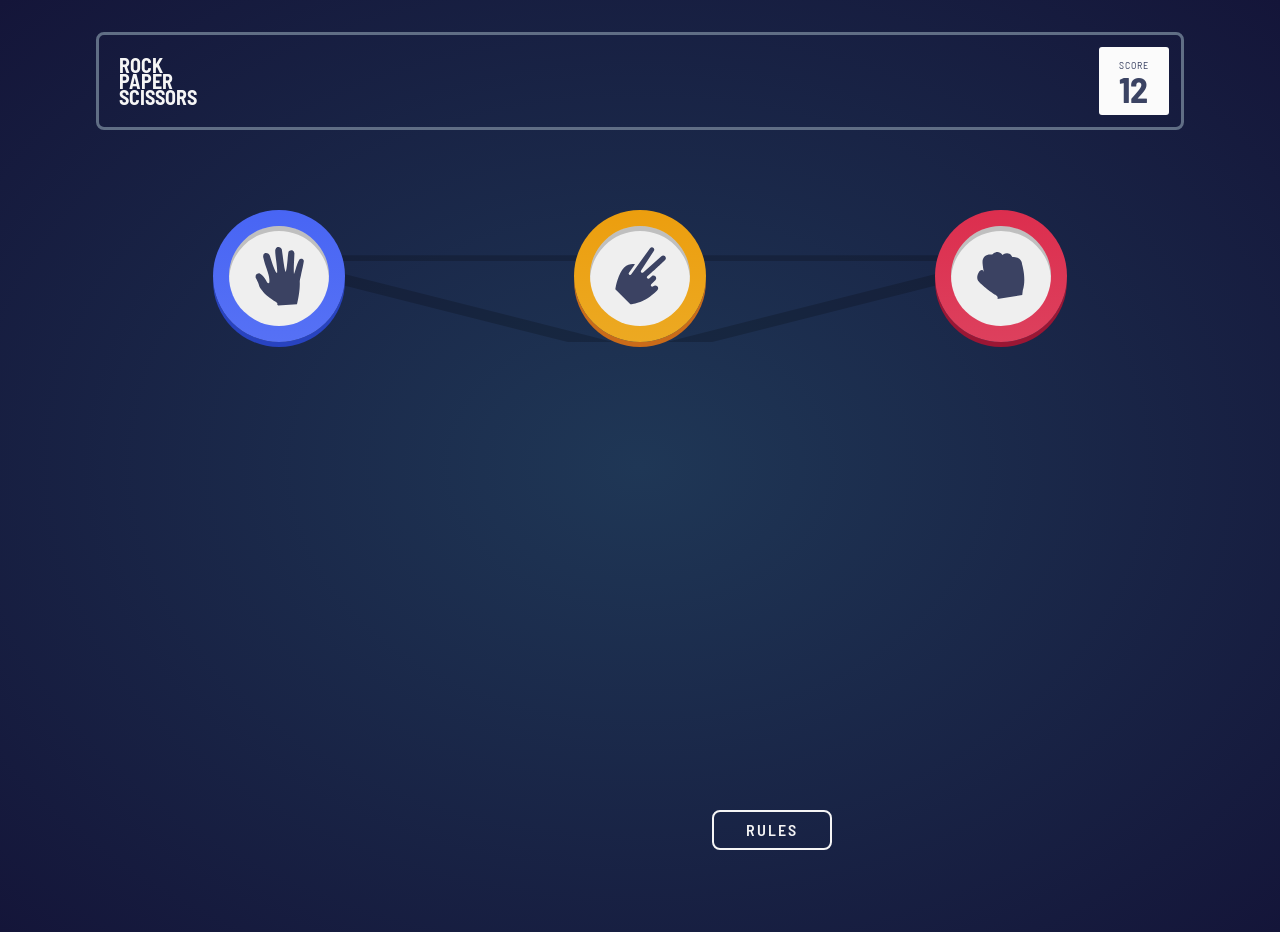
==== (pi-xlz) -- soln/index.html @ d6404789 "rock-paper-scissors mobile-design player options page done" ====
<!DOCTYPE html>
<html lang="en">
<head>
    <meta charset="UTF-8">
    <meta http-equiv="X-UA-Compatible" content="IE=edge">
    <meta name="viewport" content="width=device-width, initial-scale=1.0">
    <title>Frontend Mentor | Rock, Paper, Scissors</title>
    <link rel="icon" type="image/png" sizes="32x32" href="./images/favicon-32x32.png">
    <link rel="stylesheet" href="reset.css">
    <link rel="stylesheet" href="main.css">
    <script src="scripts.js" defer></script>
</head>
<body>
    <div class="rules-modal" hidden>
        <div class="rules-container">
            <svg xmlns="http://www.w3.org/2000/svg" width="304" height="270">
                <defs>
                    <linearGradient id="a" x1="50%" x2="50%" y1="0%" y2="100%">
                        <stop offset="0%" stop-color="#FFF" stop-opacity=".097" />
                        <stop offset="100%" stop-color="#FFF" stop-opacity="0" />
                    </linearGradient>
                    <linearGradient id="b" x1="50%" x2="50%" y1="0%" y2="100%">
                        <stop offset="0%" stop-color="#FFF" stop-opacity=".097" />
                        <stop offset="100%" stop-color="#FFF" stop-opacity="0" />
                    </linearGradient>
                </defs>
                <g fill="none" fill-rule="evenodd">
                    <ellipse cx="53.189" cy="54.815" fill="#B1B4C5" rx="53.189" ry="54.815" />
                    <ellipse cx="53.189" cy="52.385" fill="url(#a)" rx="53.189" ry="52.385" />
                    <g transform="translate(12.357 12.421)">
                        <ellipse cx="40.832" cy="41.044" fill="#E1E4ED" rx="40.832" ry="41.044" />
                        <path fill="#8A90AC" fill-rule="nonzero"
                            d="M56.697 30.417a2.125 2.125 0 00-.904-.146c-.417.03-.755.201-.955.481-1.177 1.666-2.141 4.81-2.919 7.337-.357 1.169-.836 2.733-1.183 3.475-.362-2.08.047-9.697.206-12.63l.002-.047c.11-2.038.125-2.396.1-2.553-.174-1.118-.618-1.852-1.319-2.18-.708-.333-1.629-.186-2.62.417-.497.303-.635 1.345-1.061 6.067l-.002.02c-.235 2.595-.776 8.568-1.441 9.563-.75-1.392-1.784-9.3-2.23-12.722-.312-2.397-.494-3.774-.616-4.19-.257-.87-1.343-1.611-2.418-1.653-.895-.044-1.629.415-1.98 1.214-.655.736-.423 3.179.302 8.964.344 2.754 1.056 8.441.608 9.08-.893-.099-2.427-3.661-4.559-10.592-.598-1.942-.783-2.525-.967-2.78-.362-.891-1.593-1.578-2.696-1.5a2.314 2.314 0 00-.277.036c-.578.116-1.896.653-1.615 3.13.779 3.435 1.624 5.957 2.445 8.405l.016.05c.491 1.465.955 2.85 1.387 4.388 1.016 3.63.621 5.882.616 5.907-.034.232-.105.374-.211.423a.405.405 0 01-.143.033c-.322.023-.805-.193-1.055-.333-.568-1.098-3.4-6.33-5.967-7.055L25.15 41l-.093.008c-.942.09-1.634.45-2.057 1.068-.67.978-.393 2.224-.325 2.474l.038.09c.02.037 2.079 3.825 2.397 5.587.275 1.511 1.696 3.148 2.838 4.464l.047.054c.373.43.695.802.948 1.146 3.316 3.492 8.558 6.428 8.601 6.452.654.487 1.018.958 1.056 1.363a.595.595 0 01-.117.43l-.114.12.725.711 13.832-.98.59-2.73c1.823-7.705 1.442-14.275 1.436-14.319.007-.242.518-2.58.93-4.468l.011-.048c.82-3.763 1.838-8.444 2.034-10.225.085-.761-.398-1.46-1.23-1.779z" />
                    </g>
                    <g transform="translate(196)">
                        <ellipse cx="53.686" cy="54.815" fill="#B1B4C5" rx="53.686" ry="54.815" />
                        <ellipse cx="53.686" cy="52.385" fill="url(#b)" rx="53.686" ry="52.385" />
                        <g transform="translate(12.473 12.421)">
                            <ellipse cx="41.214" cy="41.044" fill="#E1E4ED" rx="41.214"
                                ry="41.044" />
                            <path fill="#8A90AC" fill-rule="nonzero"
                                d="M30.455 40.692l4.451-6.234c-1.85-.307-5.248-.375-8.031 2.397-4.388 4.37-6.165 13.809-6.535 16.093l11.15 11.105c2.008-.17 10.896-1.353 19.46-9.881.09-.184 2.177-1.72.471-3.418-.814-.81-2.162-.796-2.993.033a1.051 1.051 0 01-1.497.015 1.04 1.04 0 01.015-1.49l3.026-3.014c1.538-1.532.089-4.116-2.058-3.495l-2.477 2.112a1.065 1.065 0 01-1.497-.103c-.384-.443-.302-1.114.135-1.492 8.654-7.562 7.39-6.65 12.958-11.848 2.08-1.725-.536-4.776-2.586-3.03L40.978 40.506a1.051 1.051 0 01-1.378-.015c-.445-.383-.455-.934-.164-1.37l9.395-14.545c1.373-1.852-1.33-3.91-2.776-2.042L32.164 41.881a1.05 1.05 0 01-1.47.255 1.02 1.02 0 01-.24-1.444z" />
                        </g>
                    </g>
                    <g transform="translate(98 160)">
                        <ellipse cx="53.686" cy="54.815" fill="#B1B4C5" rx="53.686" ry="54.815" />
                        <ellipse cx="53.686" cy="52.385" fill="url(#b)" rx="53.686" ry="52.385" />
                        <g transform="translate(12.473 12.421)">
                            <ellipse cx="41.214" cy="41.044" fill="#E1E4ED" rx="41.214"
                                ry="41.044" />
                            <path fill="#8A90AC" fill-rule="nonzero"
                                d="M57.179 35.15c-.475-5.997-7.208-5.385-7.208-5.385-2.842-5.01-7.281-1.381-7.281-1.381-3.41-4.911-7.687-.36-7.687-.36-7.373-.796-7.087 5.234-7.087 5.234-.173 1.917 1.04 7.847 1.04 7.847-1.094-3.418-3.467-.581-3.467-.581-2.917 4.502-.721 6.967-.721 6.967 3.947 4.626 12.357 10.18 12.357 10.18 3.046 1.745 1.757 3.3 1.757 3.3l18.42-3.044.424-3.494c2.8-8.472-.547-19.284-.547-19.284z" />
                        </g>
                    </g><text fill="#B1B4C5"
                        font-family="BarlowSemiCondensed-Bold, Barlow Semi Condensed" font-size="13"
                        font-style="condensed" font-weight="bold">
                        <tspan x="134" y="31">BEATS</tspan>
                    </text><text fill="#B1B4C5"
                        font-family="BarlowSemiCondensed-Bold, Barlow Semi Condensed" font-size="13"
                        font-style="condensed" font-weight="bold">
                        <tspan x="40" y="147">BEATS</tspan>
                    </text><text fill="#B1B4C5"
                        font-family="BarlowSemiCondensed-Bold, Barlow Semi Condensed" font-size="13"
                        font-style="condensed" font-weight="bold">
                        <tspan x="235" y="147">BEATS</tspan>
                    </text>
                    <g fill="#B1B4C5" transform="matrix(-1 0 0 1 177 39)">
                        <rect width="50" height="4" y="10" rx="2" />
                        <path
                            d="M41.963 2.015l8.59 8.728c.716.727.71 1.896-.013 2.616a1.833 1.833 0 01-2.6-.013l-8.59-8.728a1.855 1.855 0 01.013-2.616 1.833 1.833 0 012.6.013z" />
                        <path
                            d="M39.35 19.382l8.59-8.728a1.833 1.833 0 012.6-.013c.723.72.729 1.889.013 2.616l-8.59 8.728a1.833 1.833 0 01-2.6.013 1.855 1.855 0 01-.013-2.616z" />
                    </g>
                    <g fill="#B1B4C5" transform="scale(1 -1) rotate(-55 -82.574 -131.195)">
                        <rect width="50" height="4" y="10" rx="2" />
                        <path
                            d="M41.963 2.015l8.59 8.728c.716.727.71 1.896-.013 2.616a1.833 1.833 0 01-2.6-.013l-8.59-8.728a1.855 1.855 0 01.013-2.616 1.833 1.833 0 012.6.013z" />
                        <path
                            d="M39.35 19.382l8.59-8.728a1.833 1.833 0 012.6-.013c.723.72.729 1.889.013 2.616l-8.59 8.728a1.833 1.833 0 01-2.6.013 1.855 1.855 0 01-.013-2.616z" />
                    </g>
                    <g fill="#B1B4C5" transform="rotate(-55 240.022 -103.651)">
                        <rect width="50" height="4" y="10" rx="2" />
                        <path
                            d="M41.963 2.015l8.59 8.728c.716.727.71 1.896-.013 2.616a1.833 1.833 0 01-2.6-.013l-8.59-8.728a1.855 1.855 0 01.013-2.616 1.833 1.833 0 012.6.013z" />
                        <path
                            d="M39.35 19.382l8.59-8.728a1.833 1.833 0 012.6-.013c.723.72.729 1.889.013 2.616l-8.59 8.728a1.833 1.833 0 01-2.6.013 1.855 1.855 0 01-.013-2.616z" />
                    </g>
                </g>
            </svg>
        </div>
    </div>
    <!-- Scoreboard -->
    <header class="header scoreboard">
        <div class="title">
            <span>ROCK</span>
            <span>PAPER</span>
            <span>SCISSORS</span>
        </div>
        <div class="score">
            <span>SCORE</span>
            <h1 id="score-count" class="heading">12</h1>
        </div>
    </header>
    <!-- Playground -->
    <main>
        <!-- Options Page -->
        <div class="section player-options__page">
            <div class="wrapper paper">
                <button class="option">
                    <svg xmlns="http://www.w3.org/2000/svg" width="49" height="59">
                        <path fill="#3B4262"
                            d="M47.125 11.832a2.922 2.922 0 00-1.232-.198c-.57.04-1.029.271-1.302.65-1.604 2.248-2.919 6.493-3.979 9.905-.486 1.577-1.14 3.688-1.612 4.69-.493-2.807.064-13.09.28-17.05l.003-.064c.15-2.751.17-3.234.138-3.446-.238-1.509-.843-2.5-1.799-2.943-.966-.45-2.22-.25-3.572.563-.677.41-.865 1.816-1.446 8.19l-.002.028c-.32 3.502-1.058 11.566-1.965 12.91-1.023-1.88-2.431-12.555-3.039-17.176-.425-3.236-.673-5.094-.84-5.655-.35-1.176-1.83-2.176-3.295-2.232-1.22-.06-2.22.56-2.698 1.638-.894.995-.578 4.292.41 12.102.47 3.718 1.44 11.395.83 12.257-1.219-.133-3.31-4.942-6.215-14.299-.816-2.62-1.068-3.408-1.318-3.753-.494-1.202-2.172-2.129-3.676-2.024a3.183 3.183 0 00-.377.049c-.787.156-2.584.881-2.2 4.226 1.06 4.637 2.213 8.041 3.331 11.346l.023.066c.669 1.98 1.302 3.85 1.89 5.925 1.385 4.9.846 7.94.84 7.975-.046.312-.143.503-.288.57a.556.556 0 01-.195.045c-.44.03-1.098-.26-1.437-.45-.776-1.482-4.636-8.544-8.134-9.524l-.126-.037-.127.012c-1.283.121-2.226.606-2.803 1.441-.914 1.32-.535 3.002-.444 3.34l.052.12c.028.051 2.834 5.165 3.268 7.544.374 2.04 2.311 4.25 3.869 6.026l.064.073c.508.58.946 1.083 1.292 1.548 4.519 4.713 11.665 8.677 11.723 8.71.892.657 1.387 1.293 1.44 1.84a.798.798 0 01-.16.58l-.155.162.988.96 18.853-1.324.804-3.684c2.486-10.402 1.967-19.272 1.958-19.33.01-.327.706-3.483 1.266-6.033l.017-.065c1.117-5.08 2.505-11.4 2.772-13.803.116-1.028-.542-1.972-1.675-2.401z" />
                    </svg>
                </button>
            </div>
            <div class="wrapper scissors">
                <button class="option">
                    <svg xmlns="http://www.w3.org/2000/svg" width="51" height="58">
                        <path fill="#3B4262"
                            d="M13.971 25.702l6.012-8.415c-2.499-.415-7.088-.507-10.846 3.235C3.212 26.421.812 39.163.312 42.248L15.37 57.24c2.711-.232 14.713-1.827 26.279-13.34.122-.249 2.94-2.321.636-4.614-1.1-1.095-2.919-1.074-4.042.044-.572.57-1.461.577-2.021.02-.56-.557-.552-1.443.02-2.012l4.087-4.069c2.076-2.067.119-5.555-2.78-4.717l-3.345 2.851c-.611.53-1.52.439-2.022-.14-.519-.597-.408-1.503.183-2.013 11.687-10.208 9.98-8.979 17.5-15.995 2.809-2.329-.725-6.447-3.493-4.09L28.182 25.45c-.529.448-1.34.457-1.86-.02-.601-.517-.615-1.262-.222-1.85L38.787 3.944c1.854-2.5-1.795-5.277-3.749-2.757L16.28 27.307c-.452.65-1.364.8-1.985.345a1.377 1.377 0 01-.323-1.95z" />
                    </svg>
                </button>
            </div>
            <div class="wrapper rock">
                <button class="option">
                    <svg xmlns="http://www.w3.org/2000/svg" width="48" height="48">
                        <path fill="#3B4262"
                            d="M45.06 12.22c-.642-8.096-9.734-7.269-9.734-7.269-3.837-6.765-9.832-1.865-9.832-1.865-4.606-6.63-10.38-.486-10.38-.486-9.957-1.074-9.571 7.066-9.571 7.066-.234 2.588 1.403 10.593 1.403 10.593-1.477-4.614-4.68-.784-4.68-.784-3.94 6.078-.975 9.405-.975 9.405 5.33 6.246 16.688 13.743 16.688 13.743 4.113 2.356 2.373 4.457 2.373 4.457l24.876-4.11.571-4.718c3.782-11.436-.739-26.032-.739-26.032z" />
                    </svg>
                </button>
            </div>
        </div>
        <!-- Evaluation Page -->
        <div class="section evaluation-page" hidden>
            <!-- Choices Section -->
            <div class="picked-options">
                <div class="player1">
                    <button class="option paper">
                        <svg xmlns="http://www.w3.org/2000/svg" width="49" height="59">
                            <path fill="#3B4262"
                                d="M47.125 11.832a2.922 2.922 0 00-1.232-.198c-.57.04-1.029.271-1.302.65-1.604 2.248-2.919 6.493-3.979 9.905-.486 1.577-1.14 3.688-1.612 4.69-.493-2.807.064-13.09.28-17.05l.003-.064c.15-2.751.17-3.234.138-3.446-.238-1.509-.843-2.5-1.799-2.943-.966-.45-2.22-.25-3.572.563-.677.41-.865 1.816-1.446 8.19l-.002.028c-.32 3.502-1.058 11.566-1.965 12.91-1.023-1.88-2.431-12.555-3.039-17.176-.425-3.236-.673-5.094-.84-5.655-.35-1.176-1.83-2.176-3.295-2.232-1.22-.06-2.22.56-2.698 1.638-.894.995-.578 4.292.41 12.102.47 3.718 1.44 11.395.83 12.257-1.219-.133-3.31-4.942-6.215-14.299-.816-2.62-1.068-3.408-1.318-3.753-.494-1.202-2.172-2.129-3.676-2.024a3.183 3.183 0 00-.377.049c-.787.156-2.584.881-2.2 4.226 1.06 4.637 2.213 8.041 3.331 11.346l.023.066c.669 1.98 1.302 3.85 1.89 5.925 1.385 4.9.846 7.94.84 7.975-.046.312-.143.503-.288.57a.556.556 0 01-.195.045c-.44.03-1.098-.26-1.437-.45-.776-1.482-4.636-8.544-8.134-9.524l-.126-.037-.127.012c-1.283.121-2.226.606-2.803 1.441-.914 1.32-.535 3.002-.444 3.34l.052.12c.028.051 2.834 5.165 3.268 7.544.374 2.04 2.311 4.25 3.869 6.026l.064.073c.508.58.946 1.083 1.292 1.548 4.519 4.713 11.665 8.677 11.723 8.71.892.657 1.387 1.293 1.44 1.84a.798.798 0 01-.16.58l-.155.162.988.96 18.853-1.324.804-3.684c2.486-10.402 1.967-19.272 1.958-19.33.01-.327.706-3.483 1.266-6.033l.017-.065c1.117-5.08 2.505-11.4 2.772-13.803.116-1.028-.542-1.972-1.675-2.401z" />
                        </svg>
                    </button>
                </div>
                <div class="computer">
                    <button class="option scissors">
                        <svg xmlns="http://www.w3.org/2000/svg" width="51" height="58">
                            <path fill="#3B4262"
                                d="M13.971 25.702l6.012-8.415c-2.499-.415-7.088-.507-10.846 3.235C3.212 26.421.812 39.163.312 42.248L15.37 57.24c2.711-.232 14.713-1.827 26.279-13.34.122-.249 2.94-2.321.636-4.614-1.1-1.095-2.919-1.074-4.042.044-.572.57-1.461.577-2.021.02-.56-.557-.552-1.443.02-2.012l4.087-4.069c2.076-2.067.119-5.555-2.78-4.717l-3.345 2.851c-.611.53-1.52.439-2.022-.14-.519-.597-.408-1.503.183-2.013 11.687-10.208 9.98-8.979 17.5-15.995 2.809-2.329-.725-6.447-3.493-4.09L28.182 25.45c-.529.448-1.34.457-1.86-.02-.601-.517-.615-1.262-.222-1.85L38.787 3.944c1.854-2.5-1.795-5.277-3.749-2.757L16.28 27.307c-.452.65-1.364.8-1.985.345a1.377 1.377 0 01-.323-1.95z" />
                        </svg>
                    </button>
                </div>
            </div>
            <!-- Results Section -->
            <div class="results">
                <h2 class="heading result-text">You Lose</h2>
                <button class="play-again"> Play Again</button>
            </div>
        </div>
        <!-- Game Rules Button -->
        <div class="rules-btn">
            <span>Rules</span>
        </div>
    </main>
    <!-- <footer></footer> -->
</body>
</html>
---- (pi-xlz) -- soln/main.css ----
/*
===============
Fonts
===============
*/
@import url('https://fonts.googleapis.com/css2?family=Barlow+Semi+Condensed:wght@600;700&display=swap');

/*
===============
Variables
===============
*/
:root {
    /* Primary */
    --Scissors-Gradient: linear-gradient(#ec9e0e, #eca922);
    --Paper-Gradient: linear-gradient(#4865f4, #5671f5);
    --Rock-Gradient: linear-gradient(#dc2e4e, #dd405d);
    --Lizard-Gradient: linear-gradient(#834fe3, #8c5de5);
    --Cyan: linear-gradient(#40b9ce, #52bed1);
    /* Neutral */
    --Dark-Text: #3b4363;
    --Score-Text: #2a46c0;
    --Header-Outline: hsl(217, 16%, 45%);
    /* Background */
    --Background: radial-gradient(#1f3756, #141539);
}

/*
===============
Global styles
===============
*/
*,
*:after,
*:before {
    box-sizing: border-box;
}

body {
    overflow-x: hidden;
    height: 100vh;
    font-family: 'Barlow Semi Condensed', sans-serif;
    color: whitesmoke;
    background: var(--Background);
}

svg {
    max-width: 100%;
    display: block;
}

/*
===============
Header / Scoreboard
===============
*/
.header {
    width: 85%;
    border: 3px solid var(--Header-Outline);
    border-radius: 8px;
    display: flex;
    justify-content: space-between;
    align-items: center;
    margin: 0 auto;
    margin-top: 2rem;
    margin-bottom: 5rem;
    padding: .75rem;
    padding-left: 1.25rem;
}

.header .title {
    display: flex;
    flex-direction: column;
    line-height: 16px;
    font-size: 1.25rem;
    font-weight: 700;
}

.header .score {
    background: #FBFBFB;
    color: var(--Dark-Text);
    /* padding: 1rem; */
    padding: .5rem 1.25rem;
    border-radius: 3px;
}

.score span {
    font-size: 10px;
    letter-spacing: 1px;
}

.score #score-count {
    font-size: 2.25rem;
}

/*
===============
Main Content
===============
*/
/* Player Options Page */
.player-options__page {
    background-image: url('./images/bg-triangle.svg');
    background-repeat: no-repeat;
    background-position: center 45px;
    background-size: 65% 80%;
    display: flex;
    justify-content: space-evenly;
    flex-wrap: wrap;
    gap: 1rem;
}

.player-options__page .wrapper {
    padding: 1rem;
    border-radius: 50%;
    cursor: pointer;
}

.player-options__page .wrapper:active {
    box-shadow: none;
    transform: translateY(5px);
}

.player-options__page .rock {
    background: var(--Rock-Gradient);
    box-shadow: 0px 5px 0px 0px #9B1634;
    
}

.player-options__page .scissors {
    background: var(--Scissors-Gradient);
    box-shadow: 0px 5px 0px 0px #CA6B19;
}

.player-options__page .paper {
    background: var(--Paper-Gradient);
    box-shadow: 0px 5px 0px 0px #2843C0;
}

.player-options__page .option {
    cursor: pointer;
    min-height: 6.25rem;
    width: 6.25rem;
    padding: 0;
    border: none;
    border-radius: 50%;
    outline: none;
    display: flex;
    justify-content: center;
    align-items: center;
    box-shadow: inset 0px 5px 0px 0px rgba(0,0,0,0.2);
}

/* Rules Button */
.rules-btn span {
    display: block;
}

.rules-btn {
    position: fixed;
    font-weight: 600;
    text-transform: uppercase;
    letter-spacing: 2px;
    border: 2px solid whitesmoke;
    border-radius: 8px;
    padding: .625rem 2rem;
    display: inline-block;
    right: 35%;
    bottom: 50px;
    cursor: pointer;
}
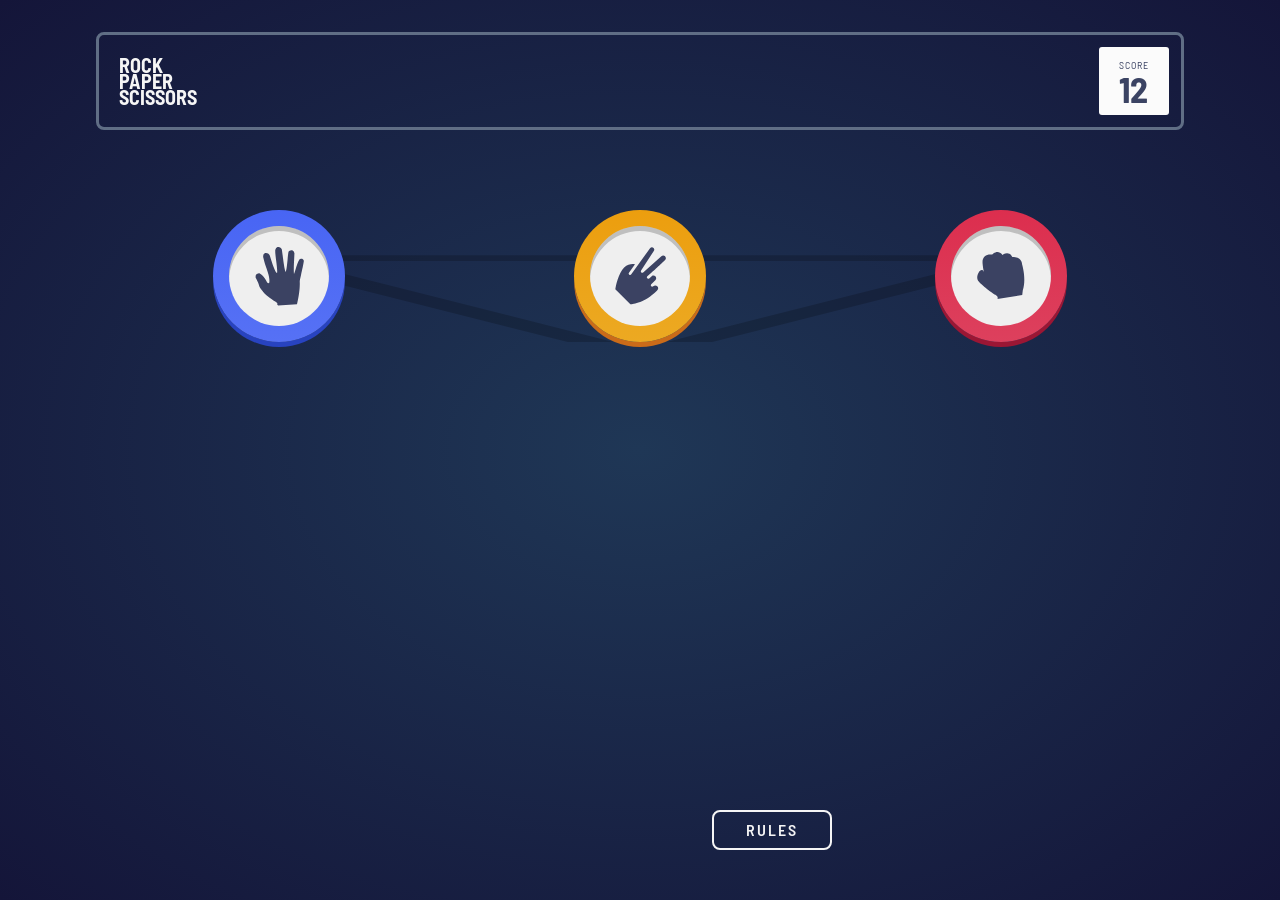
==== commit d98bd768: "Rock Paper Scissors Mobile Design Completed" ====
--- a/(pi-xlz) -- soln/index.html
+++ b/(pi-xlz) -- soln/index.html
@@ -11,8 +11,9 @@
     <script src="scripts.js" defer></script>
 </head>
 <body>
-    <div class="rules-modal" hidden>
-        <div class="rules-container">
+    <div id="rules-modal" class="rules-modal">
+        <h2>Rules</h2>
+        <div class="rules-img__container">
             <svg xmlns="http://www.w3.org/2000/svg" width="304" height="270">
                 <defs>
                     <linearGradient id="a" x1="50%" x2="50%" y1="0%" y2="100%">
@@ -88,19 +89,29 @@
                 </g>
             </svg>
         </div>
+        <div class="close-icon__container">
+            <svg xmlns="http://www.w3.org/2000/svg" width="20" height="20">
+                <path fill="#3B4262" fill-rule="evenodd"
+                    d="M16.97 0l2.122 2.121-7.425 7.425 7.425 7.425-2.121 2.12-7.425-7.424-7.425 7.425L0 16.97l7.425-7.425L0 2.121 2.121 0l7.425 7.425L16.971 0z"
+                    opacity=".25" />
+            </svg>
+        </div>
     </div>
     <!-- Scoreboard -->
-    <header class="header scoreboard">
-        <div class="title">
-            <span>ROCK</span>
-            <span>PAPER</span>
-            <span>SCISSORS</span>
-        </div>
-        <div class="score">
-            <span>SCORE</span>
-            <h1 id="score-count" class="heading">12</h1>
-        </div>
-    </header>
+    <div class="header-wrapper">
+        <!-- for solving margin collapse -->
+        <header class="header scoreboard">
+            <div class="title">
+                <span>ROCK</span>
+                <span>PAPER</span>
+                <span>SCISSORS</span>
+            </div>
+            <div class="score" title="Click to reset Score">
+                <span>SCORE</span>
+                <h1 id="score-count" class="heading">12</h1>
+            </div>
+        </header>
+    </div>
     <!-- Playground -->
     <main>
         <!-- Options Page -->
@@ -134,27 +145,34 @@
         <div class="section evaluation-page" hidden>
             <!-- Choices Section -->
             <div class="picked-options">
-                <div class="player1">
-                    <button class="option paper">
-                        <svg xmlns="http://www.w3.org/2000/svg" width="49" height="59">
-                            <path fill="#3B4262"
-                                d="M47.125 11.832a2.922 2.922 0 00-1.232-.198c-.57.04-1.029.271-1.302.65-1.604 2.248-2.919 6.493-3.979 9.905-.486 1.577-1.14 3.688-1.612 4.69-.493-2.807.064-13.09.28-17.05l.003-.064c.15-2.751.17-3.234.138-3.446-.238-1.509-.843-2.5-1.799-2.943-.966-.45-2.22-.25-3.572.563-.677.41-.865 1.816-1.446 8.19l-.002.028c-.32 3.502-1.058 11.566-1.965 12.91-1.023-1.88-2.431-12.555-3.039-17.176-.425-3.236-.673-5.094-.84-5.655-.35-1.176-1.83-2.176-3.295-2.232-1.22-.06-2.22.56-2.698 1.638-.894.995-.578 4.292.41 12.102.47 3.718 1.44 11.395.83 12.257-1.219-.133-3.31-4.942-6.215-14.299-.816-2.62-1.068-3.408-1.318-3.753-.494-1.202-2.172-2.129-3.676-2.024a3.183 3.183 0 00-.377.049c-.787.156-2.584.881-2.2 4.226 1.06 4.637 2.213 8.041 3.331 11.346l.023.066c.669 1.98 1.302 3.85 1.89 5.925 1.385 4.9.846 7.94.84 7.975-.046.312-.143.503-.288.57a.556.556 0 01-.195.045c-.44.03-1.098-.26-1.437-.45-.776-1.482-4.636-8.544-8.134-9.524l-.126-.037-.127.012c-1.283.121-2.226.606-2.803 1.441-.914 1.32-.535 3.002-.444 3.34l.052.12c.028.051 2.834 5.165 3.268 7.544.374 2.04 2.311 4.25 3.869 6.026l.064.073c.508.58.946 1.083 1.292 1.548 4.519 4.713 11.665 8.677 11.723 8.71.892.657 1.387 1.293 1.44 1.84a.798.798 0 01-.16.58l-.155.162.988.96 18.853-1.324.804-3.684c2.486-10.402 1.967-19.272 1.958-19.33.01-.327.706-3.483 1.266-6.033l.017-.065c1.117-5.08 2.505-11.4 2.772-13.803.116-1.028-.542-1.972-1.675-2.401z" />
-                        </svg>
-                    </button>
+                <div class="player hooman winner">
+                    <div class="wrapper paper">
+                        <button class="option">
+                            <svg xmlns="http://www.w3.org/2000/svg" width="49" height="59">
+                                <path fill="#3B4262"
+                                    d="M47.125 11.832a2.922 2.922 0 00-1.232-.198c-.57.04-1.029.271-1.302.65-1.604 2.248-2.919 6.493-3.979 9.905-.486 1.577-1.14 3.688-1.612 4.69-.493-2.807.064-13.09.28-17.05l.003-.064c.15-2.751.17-3.234.138-3.446-.238-1.509-.843-2.5-1.799-2.943-.966-.45-2.22-.25-3.572.563-.677.41-.865 1.816-1.446 8.19l-.002.028c-.32 3.502-1.058 11.566-1.965 12.91-1.023-1.88-2.431-12.555-3.039-17.176-.425-3.236-.673-5.094-.84-5.655-.35-1.176-1.83-2.176-3.295-2.232-1.22-.06-2.22.56-2.698 1.638-.894.995-.578 4.292.41 12.102.47 3.718 1.44 11.395.83 12.257-1.219-.133-3.31-4.942-6.215-14.299-.816-2.62-1.068-3.408-1.318-3.753-.494-1.202-2.172-2.129-3.676-2.024a3.183 3.183 0 00-.377.049c-.787.156-2.584.881-2.2 4.226 1.06 4.637 2.213 8.041 3.331 11.346l.023.066c.669 1.98 1.302 3.85 1.89 5.925 1.385 4.9.846 7.94.84 7.975-.046.312-.143.503-.288.57a.556.556 0 01-.195.045c-.44.03-1.098-.26-1.437-.45-.776-1.482-4.636-8.544-8.134-9.524l-.126-.037-.127.012c-1.283.121-2.226.606-2.803 1.441-.914 1.32-.535 3.002-.444 3.34l.052.12c.028.051 2.834 5.165 3.268 7.544.374 2.04 2.311 4.25 3.869 6.026l.064.073c.508.58.946 1.083 1.292 1.548 4.519 4.713 11.665 8.677 11.723 8.71.892.657 1.387 1.293 1.44 1.84a.798.798 0 01-.16.58l-.155.162.988.96 18.853-1.324.804-3.684c2.486-10.402 1.967-19.272 1.958-19.33.01-.327.706-3.483 1.266-6.033l.017-.065c1.117-5.08 2.505-11.4 2.772-13.803.116-1.028-.542-1.972-1.675-2.401z" />
+                            </svg>
+                        </button>
+                    </div>
+                    <h3 class="heading eval-text">You picked</h3>
                 </div>
-                <div class="computer">
-                    <button class="option scissors">
-                        <svg xmlns="http://www.w3.org/2000/svg" width="51" height="58">
-                            <path fill="#3B4262"
-                                d="M13.971 25.702l6.012-8.415c-2.499-.415-7.088-.507-10.846 3.235C3.212 26.421.812 39.163.312 42.248L15.37 57.24c2.711-.232 14.713-1.827 26.279-13.34.122-.249 2.94-2.321.636-4.614-1.1-1.095-2.919-1.074-4.042.044-.572.57-1.461.577-2.021.02-.56-.557-.552-1.443.02-2.012l4.087-4.069c2.076-2.067.119-5.555-2.78-4.717l-3.345 2.851c-.611.53-1.52.439-2.022-.14-.519-.597-.408-1.503.183-2.013 11.687-10.208 9.98-8.979 17.5-15.995 2.809-2.329-.725-6.447-3.493-4.09L28.182 25.45c-.529.448-1.34.457-1.86-.02-.601-.517-.615-1.262-.222-1.85L38.787 3.944c1.854-2.5-1.795-5.277-3.749-2.757L16.28 27.307c-.452.65-1.364.8-1.985.345a1.377 1.377 0 01-.323-1.95z" />
-                        </svg>
-                    </button>
+                <div class="player computer">
+                    <!-- <div class="comp-placeholder"></div> -->
+                    <div class="wrapper scissors isVisible">
+                        <button class="option">
+                            <svg xmlns="http://www.w3.org/2000/svg" width="51" height="58">
+                                <path fill="#3B4262"
+                                    d="M13.971 25.702l6.012-8.415c-2.499-.415-7.088-.507-10.846 3.235C3.212 26.421.812 39.163.312 42.248L15.37 57.24c2.711-.232 14.713-1.827 26.279-13.34.122-.249 2.94-2.321.636-4.614-1.1-1.095-2.919-1.074-4.042.044-.572.57-1.461.577-2.021.02-.56-.557-.552-1.443.02-2.012l4.087-4.069c2.076-2.067.119-5.555-2.78-4.717l-3.345 2.851c-.611.53-1.52.439-2.022-.14-.519-.597-.408-1.503.183-2.013 11.687-10.208 9.98-8.979 17.5-15.995 2.809-2.329-.725-6.447-3.493-4.09L28.182 25.45c-.529.448-1.34.457-1.86-.02-.601-.517-.615-1.262-.222-1.85L38.787 3.944c1.854-2.5-1.795-5.277-3.749-2.757L16.28 27.307c-.452.65-1.364.8-1.985.345a1.377 1.377 0 01-.323-1.95z" />
+                            </svg>
+                        </button>
+                    </div>
+                    <h3 class="heading eval-text">The house picked</h3>
                 </div>
             </div>
             <!-- Results Section -->
-            <div class="results">
+            <div class="results" hidden>
                 <h2 class="heading result-text">You Lose</h2>
-                <button class="play-again"> Play Again</button>
+                <button class="play-again__btn"> Play Again</button>
             </div>
         </div>
         <!-- Game Rules Button -->
--- a/(pi-xlz) -- soln/main.css
+++ b/(pi-xlz) -- soln/main.css
@@ -42,6 +42,9 @@
     font-family: 'Barlow Semi Condensed', sans-serif;
     color: whitesmoke;
     background: var(--Background);
+    background-repeat: no-repeat;
+    background-size: contain;
+    /* padding-top: 2rem; */
 }
 
 svg {
@@ -49,11 +52,56 @@
     display: block;
 }
 
+.heading {
+    text-transform: uppercase;
+}
+
+/*
+===============
+Rules Modal
+===============
+*/
+.rules-modal {
+    position: absolute;
+    z-index: 5;
+    width: 100vw;
+    height: 100vh;
+    background: whitesmoke;
+    color: var(--Dark-Text);
+    display: flex;
+    justify-content: center;
+    align-items: center;
+    flex-direction: column;
+    gap: 1rem;
+    visibility: hidden;
+    transition: .3s;
+}
+
+.rules-modal h2 {
+    text-transform: uppercase;
+    font-size: 1.875rem;
+    font-weight: 700;
+    text-align: center;
+    position: relative;
+    top: -15%;
+}
+
+.rules-modal .close-icon__container {
+    position: relative;
+    bottom: -15%;
+    cursor: pointer;
+}
+
 /*
 ===============
 Header / Scoreboard
 ===============
 */
+/* Using this hack / hacky method to solve margin collapsing on the body and header elements */
+.header-wrapper {
+    padding-top: 2rem;
+}
+
 .header {
     width: 85%;
     border: 3px solid var(--Header-Outline);
@@ -62,7 +110,6 @@
     justify-content: space-between;
     align-items: center;
     margin: 0 auto;
-    margin-top: 2rem;
     margin-bottom: 5rem;
     padding: .75rem;
     padding-left: 1.25rem;
@@ -82,6 +129,7 @@
     /* padding: 1rem; */
     padding: .5rem 1.25rem;
     border-radius: 3px;
+    cursor: pointer;
 }
 
 .score span {
@@ -110,34 +158,35 @@
     gap: 1rem;
 }
 
-.player-options__page .wrapper {
+ .wrapper {
     padding: 1rem;
     border-radius: 50%;
     cursor: pointer;
-}
-
-.player-options__page .wrapper:active {
+    width: max-content;
+}
+
+ .wrapper:active {
     box-shadow: none;
     transform: translateY(5px);
 }
 
-.player-options__page .rock {
+ .rock {
     background: var(--Rock-Gradient);
     box-shadow: 0px 5px 0px 0px #9B1634;
     
 }
 
-.player-options__page .scissors {
+ .scissors {
     background: var(--Scissors-Gradient);
     box-shadow: 0px 5px 0px 0px #CA6B19;
 }
 
-.player-options__page .paper {
+ .paper {
     background: var(--Paper-Gradient);
     box-shadow: 0px 5px 0px 0px #2843C0;
 }
 
-.player-options__page .option {
+ .option {
     cursor: pointer;
     min-height: 6.25rem;
     width: 6.25rem;
@@ -151,6 +200,80 @@
     box-shadow: inset 0px 5px 0px 0px rgba(0,0,0,0.2);
 }
 
+/* Player Choices Evaluation Page */
+.evaluation-page .picked-options {
+    width: 100%;
+    display: flex;
+    justify-content: space-around;
+}
+
+.eval-text {
+    font-weight: 600;
+    margin-top: 1.75rem;
+    text-align: center;
+    letter-spacing: 1px;
+}
+
+.player {
+    position: relative;
+}
+
+.player::before {
+    content: '';
+    background: rgba(23, 31, 65, 0.7);
+    width: 80%;
+    height: 111px;
+    border-radius: 50%;
+    position: absolute;
+    left: 0;
+    right: 0;
+    top: 10px;
+    margin: 0 auto;
+    z-index: -5;
+}
+
+.isVisible {
+    visibility: hidden;
+}
+
+.winner::before {
+    box-shadow: 0px 0px 0px 26px rgba(45, 60, 91, 0.7),
+                0px 0px 0px 52px rgba(45, 60, 91, 0.5),
+                0px 0px 0px 78px rgba(45, 60, 91, 0.3);
+    /* transition: .5s; */
+}
+
+/* Results */
+.evaluation-page .results {
+    margin: 0 auto;
+    margin-top: 3.25rem;
+    width: fit-content;
+}
+
+.results .result-text {
+    font-size: 3rem;
+    margin-bottom: 1rem;
+}
+
+.results .play-again__btn {
+    background: whitesmoke;
+    color: var(--Dark-Text);
+    width: 100%;
+    padding: .875rem 2rem;
+    border: none;
+    border-radius: 8px;
+    font-family: 'Barlow Semi Condensed', sans-serif;
+    font-size: 1rem;
+    text-transform: uppercase;
+    letter-spacing: 3px;
+    cursor: pointer;
+    outline: none;
+}
+
+.results .play-again__btn:active {
+    transform: scale(0.95);
+}
+
 /* Rules Button */
 .rules-btn span {
     display: block;
@@ -166,6 +289,10 @@
     padding: .625rem 2rem;
     display: inline-block;
     right: 35%;
+    /* right: 0;
+    left: 0;
+    margin: 0 auto;
+    width: max-content; */
     bottom: 50px;
     cursor: pointer;
 }
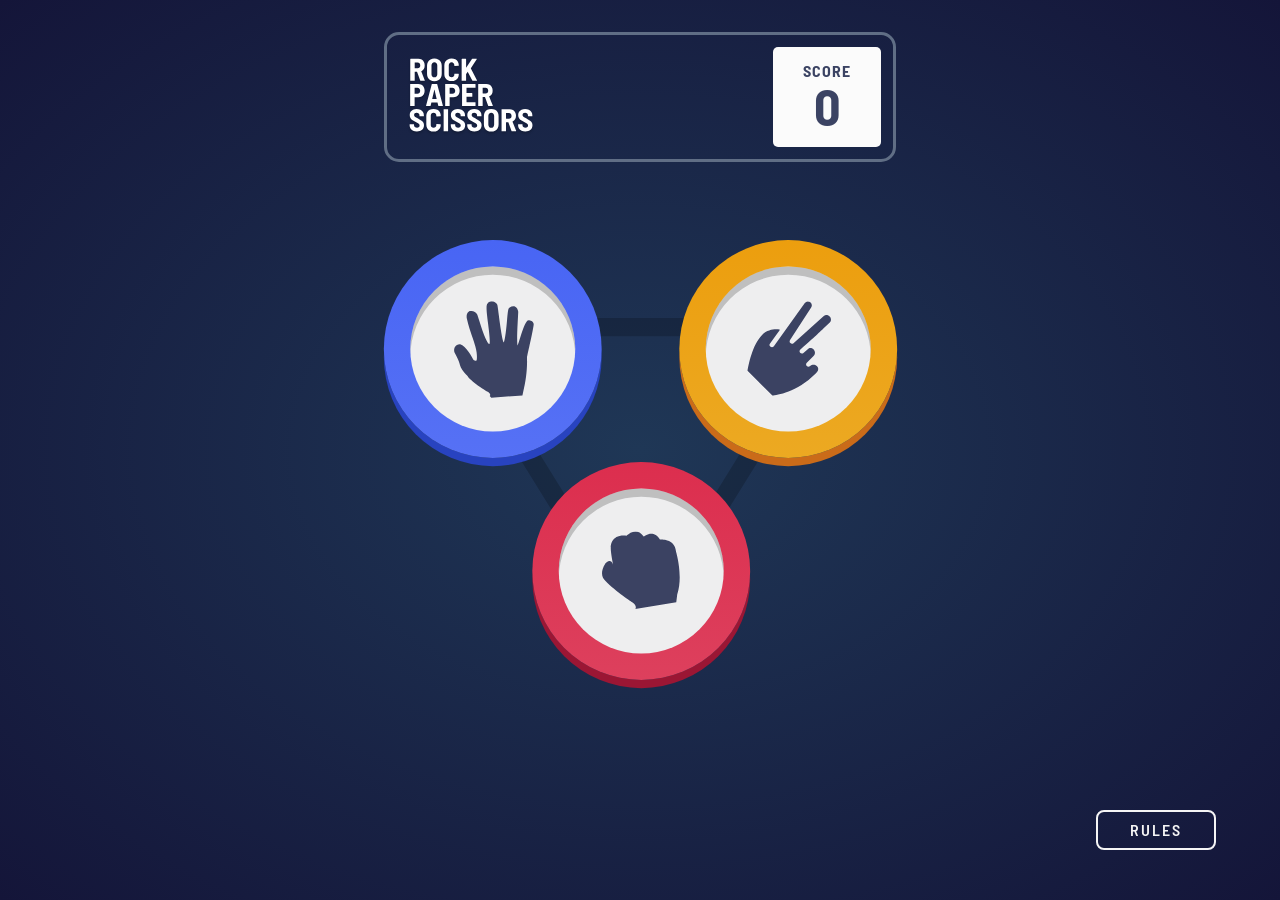
==== commit 79b239a5: "Game Logic Complete" ====
--- a/(pi-xlz) -- soln/index.html
+++ b/(pi-xlz) -- soln/index.html
@@ -89,7 +89,7 @@
                 </g>
             </svg>
         </div>
-        <div class="close-icon__container">
+        <div id="close-modal" class="close-icon__container">
             <svg xmlns="http://www.w3.org/2000/svg" width="20" height="20">
                 <path fill="#3B4262" fill-rule="evenodd"
                     d="M16.97 0l2.122 2.121-7.425 7.425 7.425 7.425-2.121 2.12-7.425-7.424-7.425 7.425L0 16.97l7.425-7.425L0 2.121 2.121 0l7.425 7.425L16.971 0z"
@@ -98,46 +98,32 @@
         </div>
     </div>
     <!-- Scoreboard -->
-    <div class="header-wrapper">
-        <!-- for solving margin collapse -->
-        <header class="header scoreboard">
-            <div class="title">
-                <span>ROCK</span>
-                <span>PAPER</span>
-                <span>SCISSORS</span>
-            </div>
-            <div class="score" title="Click to reset Score">
-                <span>SCORE</span>
-                <h1 id="score-count" class="heading">12</h1>
-            </div>
-        </header>
-    </div>
+    <header class="header scoreboard">
+        <div class="title">
+            <img src="./images/logo.svg" alt="Game Logo">
+        </div>
+        <div id="reset-score" class="score" title="Click to reset Score">
+            <span>SCORE</span>
+            <h1 id="score-count" class="heading score-count">0</h1>
+        </div>
+    </header>
     <!-- Playground -->
-    <main>
+    <main class="main">
         <!-- Options Page -->
         <div class="section player-options__page">
-            <div class="wrapper paper">
+            <div id="option-paper" class="wrapper paper" onclick="pick('paper')">
                 <button class="option">
-                    <svg xmlns="http://www.w3.org/2000/svg" width="49" height="59">
-                        <path fill="#3B4262"
-                            d="M47.125 11.832a2.922 2.922 0 00-1.232-.198c-.57.04-1.029.271-1.302.65-1.604 2.248-2.919 6.493-3.979 9.905-.486 1.577-1.14 3.688-1.612 4.69-.493-2.807.064-13.09.28-17.05l.003-.064c.15-2.751.17-3.234.138-3.446-.238-1.509-.843-2.5-1.799-2.943-.966-.45-2.22-.25-3.572.563-.677.41-.865 1.816-1.446 8.19l-.002.028c-.32 3.502-1.058 11.566-1.965 12.91-1.023-1.88-2.431-12.555-3.039-17.176-.425-3.236-.673-5.094-.84-5.655-.35-1.176-1.83-2.176-3.295-2.232-1.22-.06-2.22.56-2.698 1.638-.894.995-.578 4.292.41 12.102.47 3.718 1.44 11.395.83 12.257-1.219-.133-3.31-4.942-6.215-14.299-.816-2.62-1.068-3.408-1.318-3.753-.494-1.202-2.172-2.129-3.676-2.024a3.183 3.183 0 00-.377.049c-.787.156-2.584.881-2.2 4.226 1.06 4.637 2.213 8.041 3.331 11.346l.023.066c.669 1.98 1.302 3.85 1.89 5.925 1.385 4.9.846 7.94.84 7.975-.046.312-.143.503-.288.57a.556.556 0 01-.195.045c-.44.03-1.098-.26-1.437-.45-.776-1.482-4.636-8.544-8.134-9.524l-.126-.037-.127.012c-1.283.121-2.226.606-2.803 1.441-.914 1.32-.535 3.002-.444 3.34l.052.12c.028.051 2.834 5.165 3.268 7.544.374 2.04 2.311 4.25 3.869 6.026l.064.073c.508.58.946 1.083 1.292 1.548 4.519 4.713 11.665 8.677 11.723 8.71.892.657 1.387 1.293 1.44 1.84a.798.798 0 01-.16.58l-.155.162.988.96 18.853-1.324.804-3.684c2.486-10.402 1.967-19.272 1.958-19.33.01-.327.706-3.483 1.266-6.033l.017-.065c1.117-5.08 2.505-11.4 2.772-13.803.116-1.028-.542-1.972-1.675-2.401z" />
-                    </svg>
+                    <img src="./images/icon-paper.svg" alt="paper icon">
                 </button>
             </div>
-            <div class="wrapper scissors">
+            <div id="option-scissors" class="wrapper scissors" onclick="pick('scissors')">
                 <button class="option">
-                    <svg xmlns="http://www.w3.org/2000/svg" width="51" height="58">
-                        <path fill="#3B4262"
-                            d="M13.971 25.702l6.012-8.415c-2.499-.415-7.088-.507-10.846 3.235C3.212 26.421.812 39.163.312 42.248L15.37 57.24c2.711-.232 14.713-1.827 26.279-13.34.122-.249 2.94-2.321.636-4.614-1.1-1.095-2.919-1.074-4.042.044-.572.57-1.461.577-2.021.02-.56-.557-.552-1.443.02-2.012l4.087-4.069c2.076-2.067.119-5.555-2.78-4.717l-3.345 2.851c-.611.53-1.52.439-2.022-.14-.519-.597-.408-1.503.183-2.013 11.687-10.208 9.98-8.979 17.5-15.995 2.809-2.329-.725-6.447-3.493-4.09L28.182 25.45c-.529.448-1.34.457-1.86-.02-.601-.517-.615-1.262-.222-1.85L38.787 3.944c1.854-2.5-1.795-5.277-3.749-2.757L16.28 27.307c-.452.65-1.364.8-1.985.345a1.377 1.377 0 01-.323-1.95z" />
-                    </svg>
+                    <img src="./images/icon-scissors.svg" alt="paper icon">
                 </button>
             </div>
-            <div class="wrapper rock">
+            <div id="option-rock" class="wrapper rock" onclick="pick('rock')">
                 <button class="option">
-                    <svg xmlns="http://www.w3.org/2000/svg" width="48" height="48">
-                        <path fill="#3B4262"
-                            d="M45.06 12.22c-.642-8.096-9.734-7.269-9.734-7.269-3.837-6.765-9.832-1.865-9.832-1.865-4.606-6.63-10.38-.486-10.38-.486-9.957-1.074-9.571 7.066-9.571 7.066-.234 2.588 1.403 10.593 1.403 10.593-1.477-4.614-4.68-.784-4.68-.784-3.94 6.078-.975 9.405-.975 9.405 5.33 6.246 16.688 13.743 16.688 13.743 4.113 2.356 2.373 4.457 2.373 4.457l24.876-4.11.571-4.718c3.782-11.436-.739-26.032-.739-26.032z" />
-                    </svg>
+                    <img src="./images/icon-rock.svg" alt="paper icon">
                 </button>
             </div>
         </div>
@@ -145,38 +131,33 @@
         <div class="section evaluation-page" hidden>
             <!-- Choices Section -->
             <div class="picked-options">
-                <div class="player hooman winner">
-                    <div class="wrapper paper">
-                        <button class="option">
-                            <svg xmlns="http://www.w3.org/2000/svg" width="49" height="59">
-                                <path fill="#3B4262"
-                                    d="M47.125 11.832a2.922 2.922 0 00-1.232-.198c-.57.04-1.029.271-1.302.65-1.604 2.248-2.919 6.493-3.979 9.905-.486 1.577-1.14 3.688-1.612 4.69-.493-2.807.064-13.09.28-17.05l.003-.064c.15-2.751.17-3.234.138-3.446-.238-1.509-.843-2.5-1.799-2.943-.966-.45-2.22-.25-3.572.563-.677.41-.865 1.816-1.446 8.19l-.002.028c-.32 3.502-1.058 11.566-1.965 12.91-1.023-1.88-2.431-12.555-3.039-17.176-.425-3.236-.673-5.094-.84-5.655-.35-1.176-1.83-2.176-3.295-2.232-1.22-.06-2.22.56-2.698 1.638-.894.995-.578 4.292.41 12.102.47 3.718 1.44 11.395.83 12.257-1.219-.133-3.31-4.942-6.215-14.299-.816-2.62-1.068-3.408-1.318-3.753-.494-1.202-2.172-2.129-3.676-2.024a3.183 3.183 0 00-.377.049c-.787.156-2.584.881-2.2 4.226 1.06 4.637 2.213 8.041 3.331 11.346l.023.066c.669 1.98 1.302 3.85 1.89 5.925 1.385 4.9.846 7.94.84 7.975-.046.312-.143.503-.288.57a.556.556 0 01-.195.045c-.44.03-1.098-.26-1.437-.45-.776-1.482-4.636-8.544-8.134-9.524l-.126-.037-.127.012c-1.283.121-2.226.606-2.803 1.441-.914 1.32-.535 3.002-.444 3.34l.052.12c.028.051 2.834 5.165 3.268 7.544.374 2.04 2.311 4.25 3.869 6.026l.064.073c.508.58.946 1.083 1.292 1.548 4.519 4.713 11.665 8.677 11.723 8.71.892.657 1.387 1.293 1.44 1.84a.798.798 0 01-.16.58l-.155.162.988.96 18.853-1.324.804-3.684c2.486-10.402 1.967-19.272 1.958-19.33.01-.327.706-3.483 1.266-6.033l.017-.065c1.117-5.08 2.505-11.4 2.772-13.803.116-1.028-.542-1.972-1.675-2.401z" />
-                            </svg>
+                <!-- The Human -->
+                <div id="hooman" class="player hooman">
+                    <div id="player-choice__wrapper" class="wrapper">
+                        <button class="option" disabled>
+                            <img id="player-choice__icon" src="" alt="">
                         </button>
                     </div>
                     <h3 class="heading eval-text">You picked</h3>
                 </div>
-                <div class="player computer">
-                    <!-- <div class="comp-placeholder"></div> -->
-                    <div class="wrapper scissors isVisible">
-                        <button class="option">
-                            <svg xmlns="http://www.w3.org/2000/svg" width="51" height="58">
-                                <path fill="#3B4262"
-                                    d="M13.971 25.702l6.012-8.415c-2.499-.415-7.088-.507-10.846 3.235C3.212 26.421.812 39.163.312 42.248L15.37 57.24c2.711-.232 14.713-1.827 26.279-13.34.122-.249 2.94-2.321.636-4.614-1.1-1.095-2.919-1.074-4.042.044-.572.57-1.461.577-2.021.02-.56-.557-.552-1.443.02-2.012l4.087-4.069c2.076-2.067.119-5.555-2.78-4.717l-3.345 2.851c-.611.53-1.52.439-2.022-.14-.519-.597-.408-1.503.183-2.013 11.687-10.208 9.98-8.979 17.5-15.995 2.809-2.329-.725-6.447-3.493-4.09L28.182 25.45c-.529.448-1.34.457-1.86-.02-.601-.517-.615-1.262-.222-1.85L38.787 3.944c1.854-2.5-1.795-5.277-3.749-2.757L16.28 27.307c-.452.65-1.364.8-1.985.345a1.377 1.377 0 01-.323-1.95z" />
-                            </svg>
+                <!-- The House -->
+                <div id="house" class="player computer">
+                    <div id="com-choice__wrapper" class="wrapper">
+                        <button class="option" disabled>
+                            <img id="com-choice__icon" src="" alt="">
                         </button>
                     </div>
                     <h3 class="heading eval-text">The house picked</h3>
                 </div>
             </div>
             <!-- Results Section -->
-            <div class="results" hidden>
-                <h2 class="heading result-text">You Lose</h2>
-                <button class="play-again__btn"> Play Again</button>
+            <div class="results">
+                <h2 id="result-text" class="heading result-text"></h2>
+                <button id="restart-btn" class="play-again__btn"> Play Again</button>
             </div>
         </div>
         <!-- Game Rules Button -->
-        <div class="rules-btn">
+        <div id="rulesBtn" class="rules-btn">
             <span>Rules</span>
         </div>
     </main>
--- a/(pi-xlz) -- soln/main.css
+++ b/(pi-xlz) -- soln/main.css
@@ -52,6 +52,11 @@
     display: block;
 }
 
+img {
+    max-width: 100%;
+    display: block;
+}
+
 .heading {
     text-transform: uppercase;
 }
@@ -74,6 +79,7 @@
     flex-direction: column;
     gap: 1rem;
     visibility: hidden;
+    opacity: 0;
     transition: .3s;
 }
 
@@ -97,49 +103,78 @@
 Header / Scoreboard
 ===============
 */
-/* Using this hack / hacky method to solve margin collapsing on the body and header elements */
-.header-wrapper {
-    padding-top: 2rem;
-}
-
 .header {
-    width: 85%;
     border: 3px solid var(--Header-Outline);
     border-radius: 8px;
     display: flex;
     justify-content: space-between;
     align-items: center;
-    margin: 0 auto;
-    margin-bottom: 5rem;
+    gap: 7rem;
     padding: .75rem;
     padding-left: 1.25rem;
-}
+    position: fixed;
+    top: 2rem;
+    right: 0;
+    left: 0;
+    width: fit-content;
+    margin: 0 auto;
+}
+
+    @media (min-width: 64rem) {
+        .header {
+            width: 40%;
+            border-radius: 15px;
+        }
+    }
 
 .header .title {
-    display: flex;
-    flex-direction: column;
-    line-height: 16px;
-    font-size: 1.25rem;
-    font-weight: 700;
-}
+    width: 5rem;
+}
+
+    @media (min-width: 64rem) {
+        .header .title{
+            width: 8rem;
+        }
+    }
 
 .header .score {
     background: #FBFBFB;
     color: var(--Dark-Text);
-    /* padding: 1rem; */
     padding: .5rem 1.25rem;
     border-radius: 3px;
     cursor: pointer;
 }
 
+    @media (min-width: 64rem) {
+        .header .score {
+            padding: 1rem 1.875rem;
+            border-radius: 5px;
+        }
+    }
+
 .score span {
-    font-size: 10px;
+    font-size: 0.625rem;
+    font-weight: 700;
     letter-spacing: 1px;
 }
 
-.score #score-count {
+    @media (min-width: 64rem) {
+        .score span {
+            font-size: 1rem;
+        }
+    }
+
+.score .score-count {
     font-size: 2.25rem;
-}
+    margin: 0 auto;
+    width: fit-content;
+}
+
+    @media (min-width: 64rem) {
+        .score #score-count {
+            font-size: 3.25rem;
+        }
+    }
 
 /*
 ===============
@@ -147,6 +182,11 @@
 ===============
 */
 /* Player Options Page */
+.main {
+   height: 100%;
+   display: flex;
+}
+
 .player-options__page {
     background-image: url('./images/bg-triangle.svg');
     background-repeat: no-repeat;
@@ -156,7 +196,33 @@
     justify-content: space-evenly;
     flex-wrap: wrap;
     gap: 1rem;
-}
+    margin: auto;
+    width: 100%;
+}
+
+    @media (min-width: 64rem) {
+        .player-options__page {
+            margin-top: 20rem;
+        }
+    }
+
+.section {
+    max-width: 425px;
+}
+
+    /* Tablets */
+    @media (min-width: 43.75rem) {
+        .section {
+            transform: scale(1.2);
+        }
+    }
+
+    /* Laptops */
+    @media (min-width: 64rem) {
+        .section {
+            transform: scale(1.5)
+        }
+    }
 
  .wrapper {
     padding: 1rem;
@@ -165,6 +231,12 @@
     width: max-content;
 }
 
+    @media (min-width: 64rem) {
+        .wrapper {
+            transform: scale(1.1);
+        }
+    }
+
  .wrapper:active {
     box-shadow: none;
     transform: translateY(5px);
@@ -173,20 +245,24 @@
  .rock {
     background: var(--Rock-Gradient);
     box-shadow: 0px 5px 0px 0px #9B1634;
+    /* animation: scale-up-center 0.5s cubic-bezier(0.680, -0.550, 0.265, 1.550) both; */
     
 }
 
  .scissors {
     background: var(--Scissors-Gradient);
     box-shadow: 0px 5px 0px 0px #CA6B19;
+    /* animation: scale-up-center 0.5s cubic-bezier(0.680, -0.550, 0.265, 1.550) both; */
 }
 
  .paper {
     background: var(--Paper-Gradient);
     box-shadow: 0px 5px 0px 0px #2843C0;
+    /* animation: scale-up-center 0.5s cubic-bezier(0.680, -0.550, 0.265, 1.550) both; */
 }
 
  .option {
+    background: #EEEEEF;
     cursor: pointer;
     min-height: 6.25rem;
     width: 6.25rem;
@@ -201,11 +277,29 @@
 }
 
 /* Player Choices Evaluation Page */
+.evaluation-page {
+    margin: auto;
+    position: relative;
+}
+
+    @media (min-width: 64rem) {
+        .evaluation-page {
+            width: 100%;
+        }
+    }
+
 .evaluation-page .picked-options {
     width: 100%;
     display: flex;
     justify-content: space-around;
 }
+
+    @media (min-width: 64rem) {
+        .evaluation-page .picked-options {
+            /* gap: 9rem; */
+            transform: scale(1.2)
+        }
+    }
 
 .eval-text {
     font-weight: 600;
@@ -214,8 +308,30 @@
     letter-spacing: 1px;
 }
 
+    @media (min-width: 64rem) {
+        .eval-text {
+            white-space: nowrap;
+        }
+    }
+
 .player {
     position: relative;
+}
+
+    @media (min-width: 64rem) {
+        .player {
+            display: flex;
+            flex-direction: column-reverse;
+            gap: 1.5rem;
+        }
+    }
+
+.player:nth-child(1) {
+    margin-right: 1rem;
+}
+
+.player:nth-child(2) {
+    margin-left: 1rem;
 }
 
 .player::before {
@@ -232,26 +348,52 @@
     z-index: -5;
 }
 
-.isVisible {
+    @media (min-width: 64rem) {
+        .player::before {
+            top: unset;
+            bottom: 10px;
+        }
+    }
+
+.computer .wrapper {
     visibility: hidden;
+}
+
+.visible {
+    visibility: visible !important;
+    opacity: 1 !important;
 }
 
 .winner::before {
     box-shadow: 0px 0px 0px 26px rgba(45, 60, 91, 0.7),
                 0px 0px 0px 52px rgba(45, 60, 91, 0.5),
                 0px 0px 0px 78px rgba(45, 60, 91, 0.3);
-    /* transition: .5s; */
-}
-
-/* Results */
+}
+
+/* Round Results */
 .evaluation-page .results {
     margin: 0 auto;
     margin-top: 3.25rem;
     width: fit-content;
+    visibility: hidden;
+    opacity: 0;
+    transition: opacity 3s;
+}
+
+@media (min-width: 64rem) {
+    .evaluation-page .results {
+        position: absolute;
+        top: 0;
+        left: 0;
+        right: 0;
+        transform: scale(.8);
+    }
 }
 
 .results .result-text {
     font-size: 3rem;
+    width: fit-content;
+    margin: 0 auto;
     margin-bottom: 1rem;
 }
 
@@ -270,15 +412,15 @@
     outline: none;
 }
 
+.results .play-again__btn:hover {
+    color: #E14D4D;
+}
+
 .results .play-again__btn:active {
     transform: scale(0.95);
 }
 
 /* Rules Button */
-.rules-btn span {
-    display: block;
-}
-
 .rules-btn {
     position: fixed;
     font-weight: 600;
@@ -287,13 +429,46 @@
     border: 2px solid whitesmoke;
     border-radius: 8px;
     padding: .625rem 2rem;
-    display: inline-block;
-    right: 35%;
-    /* right: 0;
+    right: 0;
     left: 0;
     margin: 0 auto;
-    width: max-content; */
+    width: max-content;
     bottom: 50px;
     cursor: pointer;
 }
 
+    @media (min-width: 64rem) {
+        .rules-btn {
+            right: 5%;
+            left: unset;
+        }
+    }
+
+.rules-btn span {
+    display: block;
+}
+
+
+/*
+===============
+Animation
+===============
+*/
+@keyframes scale-up-center {
+    0% {
+        -webkit-transform: scale(0.5);
+                transform: scale(0.5);
+    }
+    100% {
+        -webkit-transform: scale(1);
+                transform: scale(1);
+    }
+}
+
+.scale-up-animation {
+    animation: scale-up-center 0.5s cubic-bezier(0.680, -0.550, 0.265, 1.550) both;
+}
+
+.scale-up-animation-two {
+    animation: scale-up-center 0.2s cubic-bezier(0.680, -0.550, 0.265, 1.550) both;
+}
